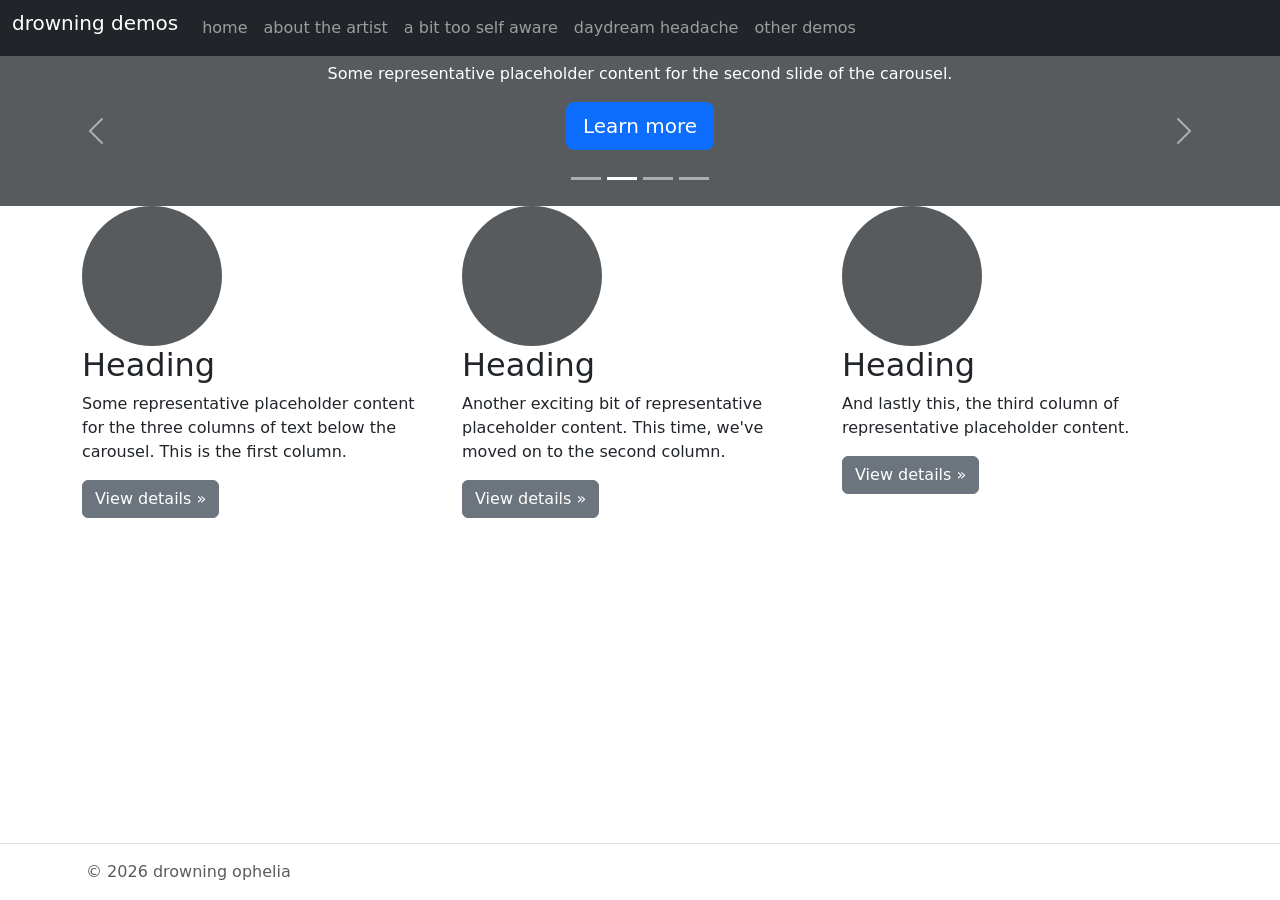
==== drowning-demos/index.html @ 4c4ed902 "commit!" ====
<!doctype html>
<html lang="en" class="h-100 w-100"> 
<head>
  <meta charset="utf-8">
  <meta name="viewport" content="width=device-width, initial-scale=1">
  <title>drowning demos</title>
  <link href="https://cdn.jsdelivr.net/npm/bootstrap@5.3.8/dist/css/bootstrap.min.css" rel="stylesheet"
    integrity="sha384-sRIl4kxILFvY47J16cr9ZwB07vP4J8+LH7qKQnuqkuIAvNWLzeN8tE5YBujZqJLB" crossorigin="anonymous">
  <link rel="stylesheet" href="https://cdn.jsdelivr.net/npm/bootstrap-icons@1.13.1/font/bootstrap-icons.min.css">  
</head> 
<body class="h-100 w-100 d-flex flex-column">
  <nav class="navbar navbar-expand-lg navbar-dark bg-dark" aria-label="navbar">
    <div>
        <div class="container d-flex justify-content-between">
            <div>
                <a class="navbar-brand" href="#">drowning demos</a> <button class="navbar-toggler" type="button"
                data-bs-toggle="collapse" data-bs-target="#navbar" aria-controls="navbar"
                aria-expanded="false" aria-label="Toggle navigation"> <span class="navbar-toggler-icon"></span> </button>
            </div>
          <div class="collapse navbar-collapse" id="navbar">
            <ul class="navbar-nav me-auto mb-2 mb-lg-0">
              <li class="nav-item"> <a class="nav-link" aria-current="page" href="index.html">home</a> </li>
              <li class="nav-item"> <a class="nav-link" aria-current="page" href="about.html">about the artist</a> </li>
              <li class="nav-item"> <a class="nav-link" aria-current="page" href="abtsa.html">a bit too self aware</a></li>
              <li class="nav-item"> <a class="nav-link" href="dayhead.html">daydream headache</a></li>
              <li class="nav-item"> <a class="nav-link" aria-current="page" href="othdem.html">other demos</a></li>
            </ul>
          </div>
    </div>
    </div>
  </nav>
  <main> 
    <div id="myCarousel" class="carousel slide mb-6 pointer-event" data-bs-ride="carousel"> 
        <div class="carousel-indicators"> 
            <button type="button" data-bs-target="#myCarousel" data-bs-slide-to="0" class="" aria-label="Slide 1">  
            </button> 
            <button type="button" data-bs-target="#myCarousel" data-bs-slide-to="1" aria-label="Slide 2" class="active" aria-current="true"></button> 
            <button type="button" data-bs-target="#myCarousel" data-bs-slide-to="2" aria-label="Slide 3" class="">
            </button> 
            <button type="button" data-bs-target="#myCarousel" data-bs-slide-to="3" aria-label="Slide 4" class="">
            </button>
        </div> 
            <div class="carousel-inner"> 
                <div class="carousel-item"> 
                    <svg aria-hidden="true" class="bd-placeholder-img " height="100%" preserveAspectRatio="xMidYMid slice" width="100%" xmlns="http://www.w3.org/2000/svg">
                        <rect width="100%" height="100%" fill="var(--bs-secondary-color)"></rect>
                    </svg> 
                    <div class="container"> 
                        <div class="carousel-caption text-start"> 
                            <h1>Example headline.</h1> 
                            <p class="opacity-75">Some representative placeholder content for the first slide of the carousel.</p> 
                            <p><a class="btn btn-lg btn-primary" href="#">Sign up today</a></p> </div> 
                        </div> 
                    </div> 
                    <div class="carousel-item active"> 
                        <svg aria-hidden="true" class="bd-placeholder-img " height="100%" preserveAspectRatio="xMidYMid slice" width="100%" xmlns="http://www.w3.org/2000/svg">
                            <rect width="100%" height="100%" fill="var(--bs-secondary-color)"></rect>
                        </svg> 
                        <div class="container"> 
                            <div class="carousel-caption"> 
                                <h1>Another example headline.</h1> 
                                <p>Some representative placeholder content for the second slide of the carousel.</p> 
                                <p><a class="btn btn-lg btn-primary" href="#">Learn more</a></p> 
                            </div> 
                            </div> 
                        </div> 
                        <div class="carousel-item"> 
                            <svg aria-hidden="true" class="bd-placeholder-img " height="100%" preserveAspectRatio="xMidYMid slice" width="100%" xmlns="http://www.w3.org/2000/svg">
                                <rect width="100%" height="100%" fill="var(--bs-secondary-color)"></rect>
                            </svg> 
                            <div class="container"> 
                                <div class="carousel-caption text-end"> 
                                    <h1>One more for good measure.</h1> 
                                    <p>Some representative placeholder content for the third slide of this carousel.</p> 
                                    <p><a class="btn btn-lg btn-primary" href="#">Browse gallery</a></p> 
                                </div> 
                            </div> 
                            <div class="carousel-item"> 
                                <svg aria-hidden="true" class="bd-placeholder-img " height="100%" preserveAspectRatio="xMidYMid slice" width="100%" xmlns="http://www.w3.org/2000/svg">
                                <rect width="100%" height="100%" fill="var(--bs-secondary-color)"></rect>
                            </svg> 
                                <div class="container"> 
                                    <div class="carousel-caption text-start"> 
                                        <h1>evilheadline</h1> 
                                        <p class="opacity-75">bleepblorpbloop</p> 
                                        <p><a class="btn btn-lg btn-primary" href="#">yippee!</a></p> 
                                    </div> 
                                </div> 
                            </div> 
                        </div> 
                    </div> 
                    <button class="carousel-control-prev" type="button" data-bs-target="#myCarousel" data-bs-slide="prev"> 
                        <span class="carousel-control-prev-icon" aria-hidden="true"></span> 
                        <span class="visually-hidden">Previous</span> 
                    </button> 
                    <button class="carousel-control-next" type="button" data-bs-target="#myCarousel" data-bs-slide="next"> 
                        <span class="carousel-control-next-icon" aria-hidden="true"></span> 
                        <span class="visually-hidden">Next</span> 
                    </button> 
                </div> 
<div class="container marketing">
    <div class="row"> 
        <div class="col-lg-4"> 
            <svg aria-label="Placeholder" class="bd-placeholder-img rounded-circle" height="140" preserveAspectRatio="xMidYMid slice" role="img" width="140" xmlns="http://www.w3.org/2000/svg">
                <title>Placeholder</title>
                <rect width="100%" height="100%" fill="var(--bs-secondary-color)"></rect>
            </svg> 
            <h2 class="fw-normal">Heading</h2> 
            <p>Some representative placeholder content for the three columns of text below the carousel. This is the first column.</p> 
            <p><a class="btn btn-secondary" href="#">View details »</a></p> 
        </div><!-- /.col-lg-4 --> 
        <div class="col-lg-4"> 
            <svg aria-label="Placeholder" class="bd-placeholder-img rounded-circle" height="140" preserveAspectRatio="xMidYMid slice" role="img" width="140" xmlns="http://www.w3.org/2000/svg">
                <title>Placeholder</title>
                <rect width="100%" height="100%" fill="var(--bs-secondary-color)"></rect>
            </svg> 
                <h2 class="fw-normal">Heading</h2> 
                <p>Another exciting bit of representative placeholder content. This time, we've moved on to the second column.</p> 
                <p><a class="btn btn-secondary" href="#">View details »</a></p> 
            </div><!-- /.col-lg-4 --> 
            <div class="col-lg-4"> 
                <svg aria-label="Placeholder" class="bd-placeholder-img rounded-circle" height="140" preserveAspectRatio="xMidYMid slice" role="img" width="140" xmlns="http://www.w3.org/2000/svg">
                    <title>Placeholder</title>
                    <rect width="100%" height="100%" fill="var(--bs-secondary-color)"></rect>
                </svg> 
                <h2 class="fw-normal">Heading</h2> 
                <p>And lastly this, the third column of representative placeholder content.</p> 
                <p><a class="btn btn-secondary" href="#">View details »</a></p> 
            </div><!-- /.col-lg-4 --> 
        </div>
    </main>
  <footer class="mt-auto border-top">
    <div class="container d-flex flex-wrap justify-content-between align-items-center py-3">
      <div class="col-md-4 d-flex align-items-center"><span class="mb-3 mb-md-0 ps-1 text-body-secondary">© 2026 drowning ophelia</span></div>
    </div>
  </footer>
  <script src="https://cdn.jsdelivr.net/npm/bootstrap@5.3.8/dist/js/bootstrap.bundle.min.js"
    integrity="sha384-FKyoEForCGlyvwx9Hj09JcYn3nv7wiPVlz7YYwJrWVcXK/BmnVDxM+D2scQbITxI"
    crossorigin="anonymous"></script>
</body> 
</html>
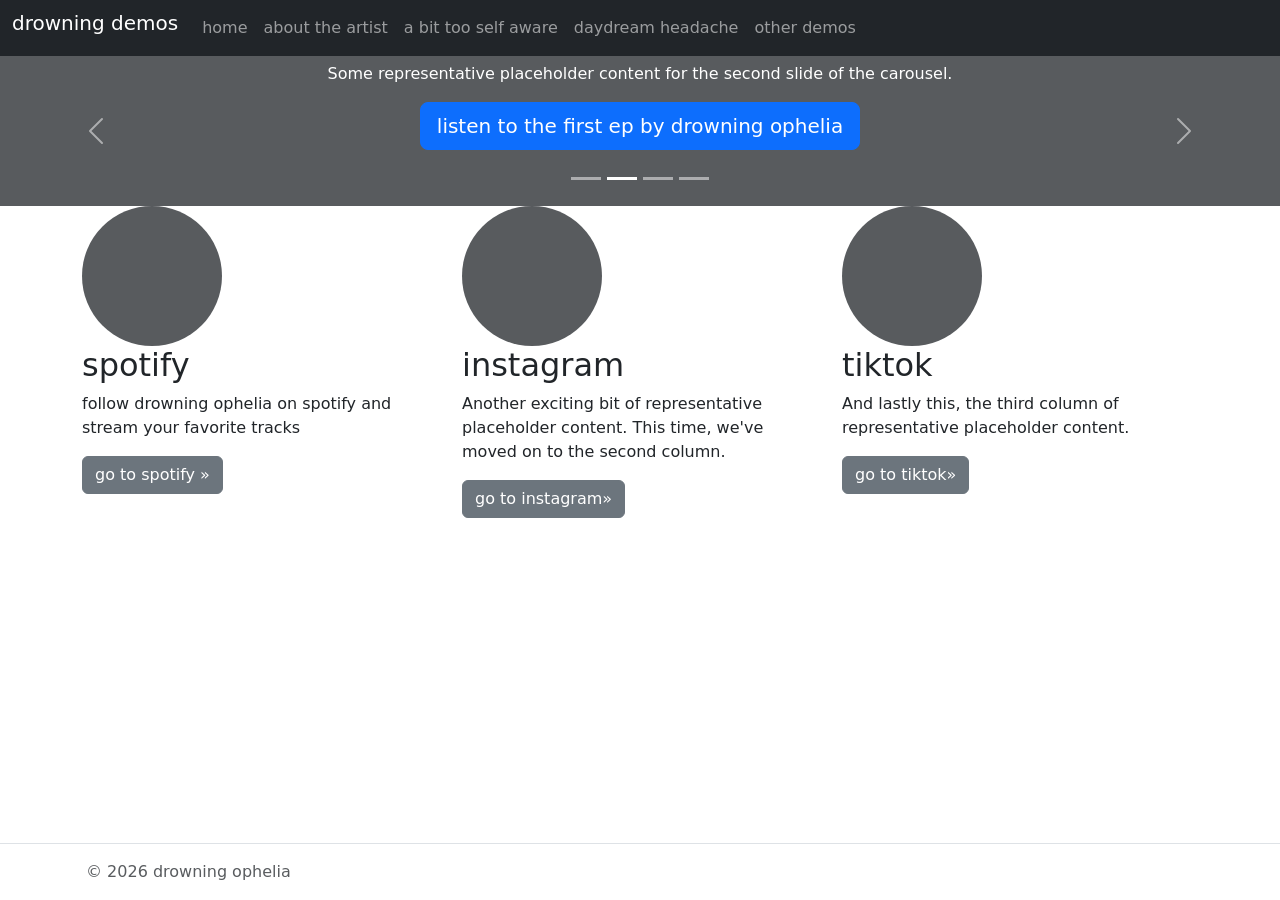
==== commit ccf978bd: "commit!" ====
--- a/drowning-demos/index.html
+++ b/drowning-demos/index.html
@@ -47,9 +47,9 @@
                     </svg> 
                     <div class="container"> 
                         <div class="carousel-caption text-start"> 
-                            <h1>Example headline.</h1> 
+                            <h1>about the artist</h1> 
                             <p class="opacity-75">Some representative placeholder content for the first slide of the carousel.</p> 
-                            <p><a class="btn btn-lg btn-primary" href="#">Sign up today</a></p> </div> 
+                            <p><a class="btn btn-lg btn-primary" href="#">read about drowning ophelia's story as an artist</a></p> </div> 
                         </div> 
                     </div> 
                     <div class="carousel-item active"> 
@@ -58,9 +58,9 @@
                         </svg> 
                         <div class="container"> 
                             <div class="carousel-caption"> 
-                                <h1>Another example headline.</h1> 
+                                <h1>a bit too self aware</h1> 
                                 <p>Some representative placeholder content for the second slide of the carousel.</p> 
-                                <p><a class="btn btn-lg btn-primary" href="#">Learn more</a></p> 
+                                <p><a class="btn btn-lg btn-primary" href="#">listen to the first ep by drowning ophelia</a></p> 
                             </div> 
                             </div> 
                         </div> 
@@ -70,9 +70,9 @@
                             </svg> 
                             <div class="container"> 
                                 <div class="carousel-caption text-end"> 
-                                    <h1>One more for good measure.</h1> 
+                                    <h1>daydream headache</h1> 
                                     <p>Some representative placeholder content for the third slide of this carousel.</p> 
-                                    <p><a class="btn btn-lg btn-primary" href="#">Browse gallery</a></p> 
+                                    <p><a class="btn btn-lg btn-primary" href="#">learn about drowning ophelia's forthcoming ep</a></p> 
                                 </div> 
                             </div> 
                             <div class="carousel-item"> 
@@ -81,9 +81,9 @@
                             </svg> 
                                 <div class="container"> 
                                     <div class="carousel-caption text-start"> 
-                                        <h1>evilheadline</h1> 
+                                        <h1>other demos</h1> 
                                         <p class="opacity-75">bleepblorpbloop</p> 
-                                        <p><a class="btn btn-lg btn-primary" href="#">yippee!</a></p> 
+                                        <p><a class="btn btn-lg btn-primary" href="#">listen to other demos by drowning ophelia</a></p> 
                                     </div> 
                                 </div> 
                             </div> 
@@ -105,27 +105,27 @@
                 <title>Placeholder</title>
                 <rect width="100%" height="100%" fill="var(--bs-secondary-color)"></rect>
             </svg> 
-            <h2 class="fw-normal">Heading</h2> 
-            <p>Some representative placeholder content for the three columns of text below the carousel. This is the first column.</p> 
-            <p><a class="btn btn-secondary" href="#">View details »</a></p> 
+            <h2 class="fw-normal">spotify</h2> 
+            <p>follow drowning ophelia on spotify and stream your favorite tracks</p> 
+            <p><a class="btn btn-secondary" href="https://open.spotify.com/artist/1wEnEFWdVIfK0g6yzYzWYE?si=FfAaBfH-Q7a8bbDichuGgg">go to spotify »</a></p> 
         </div><!-- /.col-lg-4 --> 
         <div class="col-lg-4"> 
             <svg aria-label="Placeholder" class="bd-placeholder-img rounded-circle" height="140" preserveAspectRatio="xMidYMid slice" role="img" width="140" xmlns="http://www.w3.org/2000/svg">
                 <title>Placeholder</title>
                 <rect width="100%" height="100%" fill="var(--bs-secondary-color)"></rect>
             </svg> 
-                <h2 class="fw-normal">Heading</h2> 
-                <p>Another exciting bit of representative placeholder content. This time, we've moved on to the second column.</p> 
-                <p><a class="btn btn-secondary" href="#">View details »</a></p> 
-            </div><!-- /.col-lg-4 --> 
-            <div class="col-lg-4"> 
-                <svg aria-label="Placeholder" class="bd-placeholder-img rounded-circle" height="140" preserveAspectRatio="xMidYMid slice" role="img" width="140" xmlns="http://www.w3.org/2000/svg">
+            <h2 class="fw-normal">instagram</h2> 
+            <p>Another exciting bit of representative placeholder content. This time, we've moved on to the second column.</p> 
+            <p><a class="btn btn-secondary" href="https://www.instagram.com/_moonmira_/">go to instagram»</a></p> 
+        </div><!-- /.col-lg-4 --> 
+        <div class="col-lg-4"> 
+            <svg aria-label="Placeholder" class="bd-placeholder-img rounded-circle" height="140" preserveAspectRatio="xMidYMid slice" role="img" width="140" xmlns="http://www.w3.org/2000/svg">
                     <title>Placeholder</title>
                     <rect width="100%" height="100%" fill="var(--bs-secondary-color)"></rect>
                 </svg> 
-                <h2 class="fw-normal">Heading</h2> 
+                <h2 class="fw-normal">tiktok</h2> 
                 <p>And lastly this, the third column of representative placeholder content.</p> 
-                <p><a class="btn btn-secondary" href="#">View details »</a></p> 
+                <p><a class="btn btn-secondary" href="https://www.tiktok.com/@_mira.moon">go to tiktok»</a></p> 
             </div><!-- /.col-lg-4 --> 
         </div>
     </main>
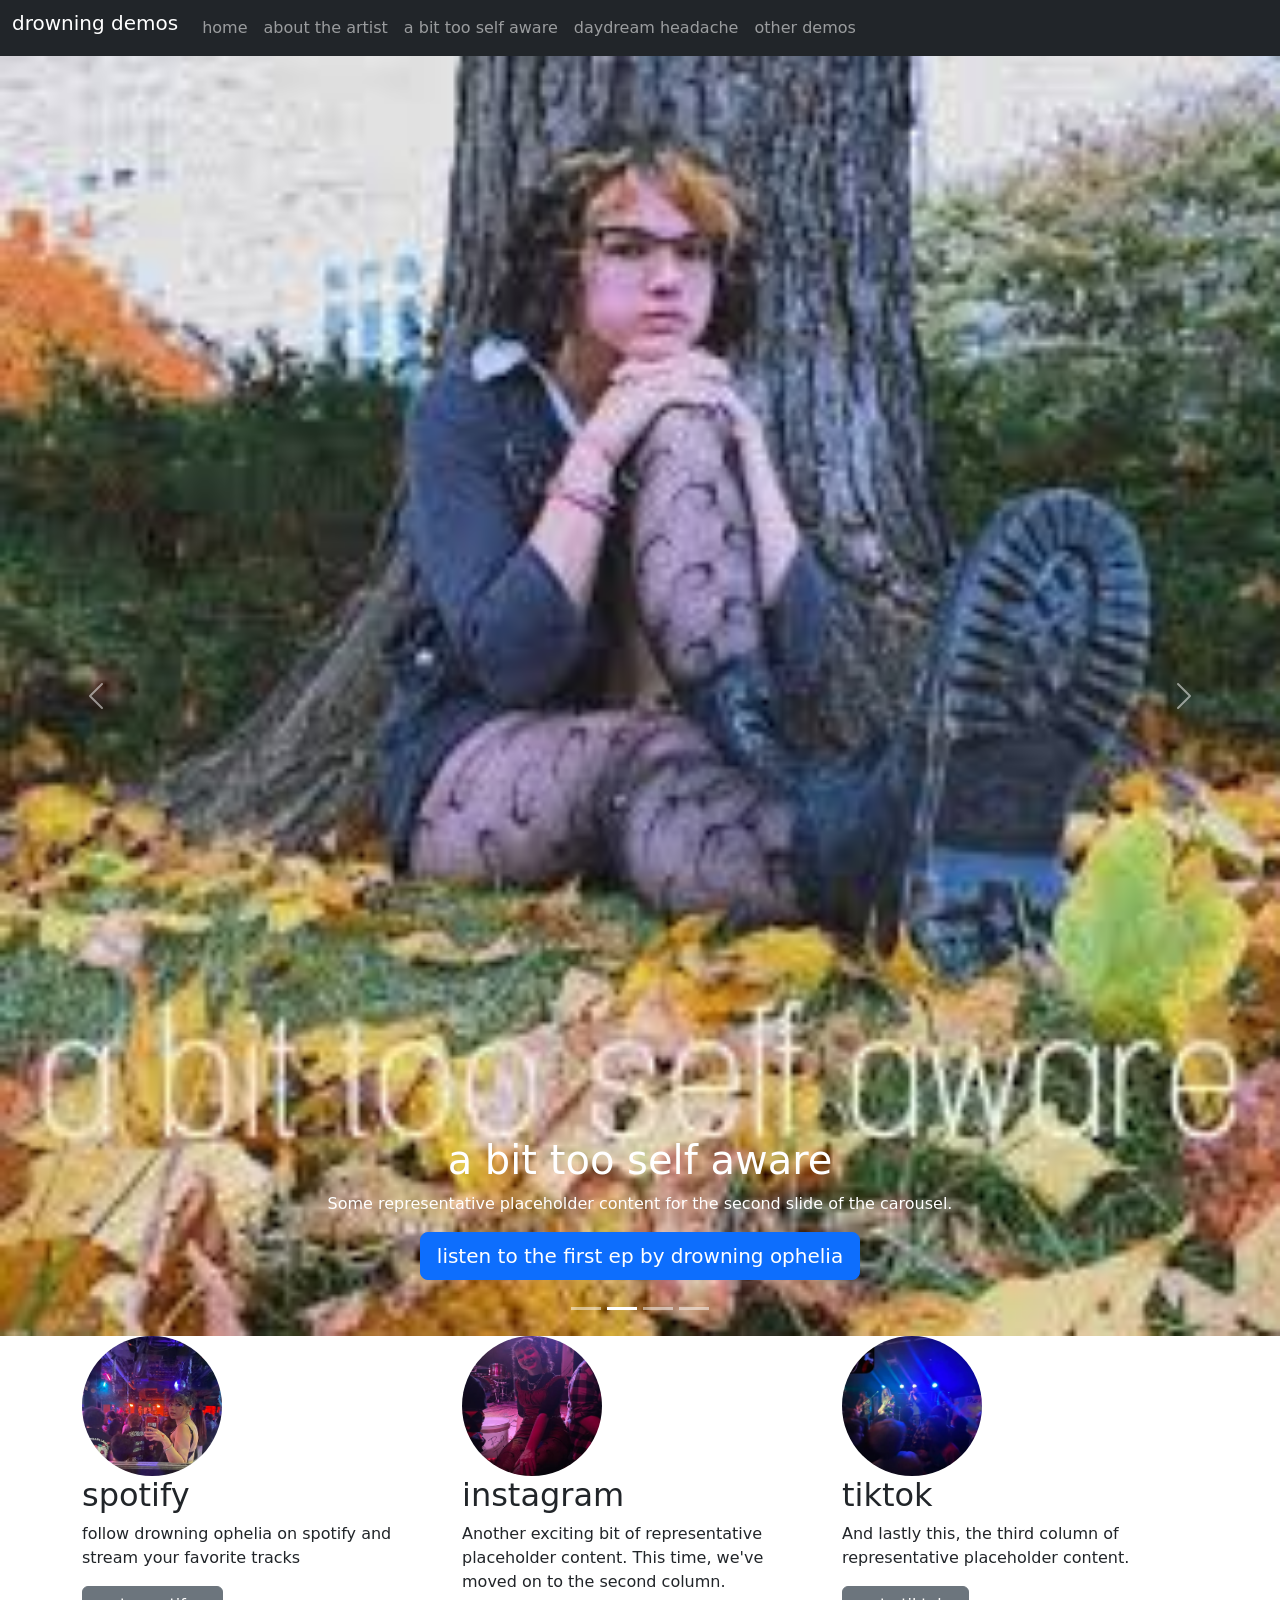
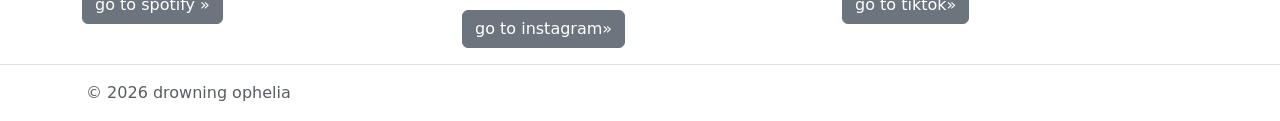
==== commit 93d083b1: "added_stuff" ====
--- a/drowning-demos/index.html
+++ b/drowning-demos/index.html
@@ -44,23 +44,21 @@
                 <div class="carousel-item"> 
                     <svg aria-hidden="true" class="bd-placeholder-img " height="100%" preserveAspectRatio="xMidYMid slice" width="100%" xmlns="http://www.w3.org/2000/svg">
                         <rect width="100%" height="100%" fill="var(--bs-secondary-color)"></rect>
-                    </svg> 
                     <div class="container"> 
                         <div class="carousel-caption text-start"> 
                             <h1>about the artist</h1> 
                             <p class="opacity-75">Some representative placeholder content for the first slide of the carousel.</p> 
-                            <p><a class="btn btn-lg btn-primary" href="#">read about drowning ophelia's story as an artist</a></p> </div> 
+                            <p><a class="btn btn-lg btn-primary" href="about.html">read about drowning ophelia's story as an artist</a></p> </div> 
                         </div> 
                     </div> 
-                    <div class="carousel-item active"> 
-                        <svg aria-hidden="true" class="bd-placeholder-img " height="100%" preserveAspectRatio="xMidYMid slice" width="100%" xmlns="http://www.w3.org/2000/svg">
-                            <rect width="100%" height="100%" fill="var(--bs-secondary-color)"></rect>
-                        </svg> 
+                    <div class="carousel-item active object-fit-contain"> 
+                         <img src="[data-uri]" alt="" class="bd-placeholder-img" width="100%" height="100%" preserveAspectRatio="xMidYMid slice" focusable="false">
+                    </svg>  
                         <div class="container"> 
                             <div class="carousel-caption"> 
                                 <h1>a bit too self aware</h1> 
                                 <p>Some representative placeholder content for the second slide of the carousel.</p> 
-                                <p><a class="btn btn-lg btn-primary" href="#">listen to the first ep by drowning ophelia</a></p> 
+                                <p><a class="btn btn-lg btn-primary" href="abtsa.html">listen to the first ep by drowning ophelia</a></p> 
                             </div> 
                             </div> 
                         </div> 
@@ -72,7 +70,7 @@
                                 <div class="carousel-caption text-end"> 
                                     <h1>daydream headache</h1> 
                                     <p>Some representative placeholder content for the third slide of this carousel.</p> 
-                                    <p><a class="btn btn-lg btn-primary" href="#">learn about drowning ophelia's forthcoming ep</a></p> 
+                                    <p><a class="btn btn-lg btn-primary" href="dayhead.html">learn about drowning ophelia's forthcoming ep</a></p> 
                                 </div> 
                             </div> 
                             <div class="carousel-item"> 
@@ -83,7 +81,7 @@
                                     <div class="carousel-caption text-start"> 
                                         <h1>other demos</h1> 
                                         <p class="opacity-75">bleepblorpbloop</p> 
-                                        <p><a class="btn btn-lg btn-primary" href="#">listen to other demos by drowning ophelia</a></p> 
+                                        <p><a class="btn btn-lg btn-primary" href="othdem.html">listen to other demos by drowning ophelia</a></p> 
                                     </div> 
                                 </div> 
                             </div> 
@@ -101,30 +99,21 @@
 <div class="container marketing">
     <div class="row"> 
         <div class="col-lg-4"> 
-            <svg aria-label="Placeholder" class="bd-placeholder-img rounded-circle" height="140" preserveAspectRatio="xMidYMid slice" role="img" width="140" xmlns="http://www.w3.org/2000/svg">
-                <title>Placeholder</title>
-                <rect width="100%" height="100%" fill="var(--bs-secondary-color)"></rect>
-            </svg> 
+            <img src="spot.png" alt="spotify" class="bd-placeholder-img rounded-circle" width="140" height="140">
             <h2 class="fw-normal">spotify</h2> 
             <p>follow drowning ophelia on spotify and stream your favorite tracks</p> 
             <p><a class="btn btn-secondary" href="https://open.spotify.com/artist/1wEnEFWdVIfK0g6yzYzWYE?si=FfAaBfH-Q7a8bbDichuGgg">go to spotify »</a></p> 
         </div><!-- /.col-lg-4 --> 
         <div class="col-lg-4"> 
-            <svg aria-label="Placeholder" class="bd-placeholder-img rounded-circle" height="140" preserveAspectRatio="xMidYMid slice" role="img" width="140" xmlns="http://www.w3.org/2000/svg">
-                <title>Placeholder</title>
-                <rect width="100%" height="100%" fill="var(--bs-secondary-color)"></rect>
-            </svg> 
+            <img src="inst.png" alt="instagram" class="bd-placeholder-img rounded-circle" width="140" height="140">
             <h2 class="fw-normal">instagram</h2> 
             <p>Another exciting bit of representative placeholder content. This time, we've moved on to the second column.</p> 
             <p><a class="btn btn-secondary" href="https://www.instagram.com/_moonmira_/">go to instagram»</a></p> 
         </div><!-- /.col-lg-4 --> 
         <div class="col-lg-4"> 
-            <svg aria-label="Placeholder" class="bd-placeholder-img rounded-circle" height="140" preserveAspectRatio="xMidYMid slice" role="img" width="140" xmlns="http://www.w3.org/2000/svg">
-                    <title>Placeholder</title>
-                    <rect width="100%" height="100%" fill="var(--bs-secondary-color)"></rect>
-                </svg> 
-                <h2 class="fw-normal">tiktok</h2> 
-                <p>And lastly this, the third column of representative placeholder content.</p> 
+            <img src="tik.png" alt="tiktok" class="bd-placeholder-img rounded-circle" width="140" height="140">
+            <h2 class="fw-normal">tiktok</h2> 
+            <p>And lastly this, the third column of representative placeholder content.</p> 
                 <p><a class="btn btn-secondary" href="https://www.tiktok.com/@_mira.moon">go to tiktok»</a></p> 
             </div><!-- /.col-lg-4 --> 
         </div>
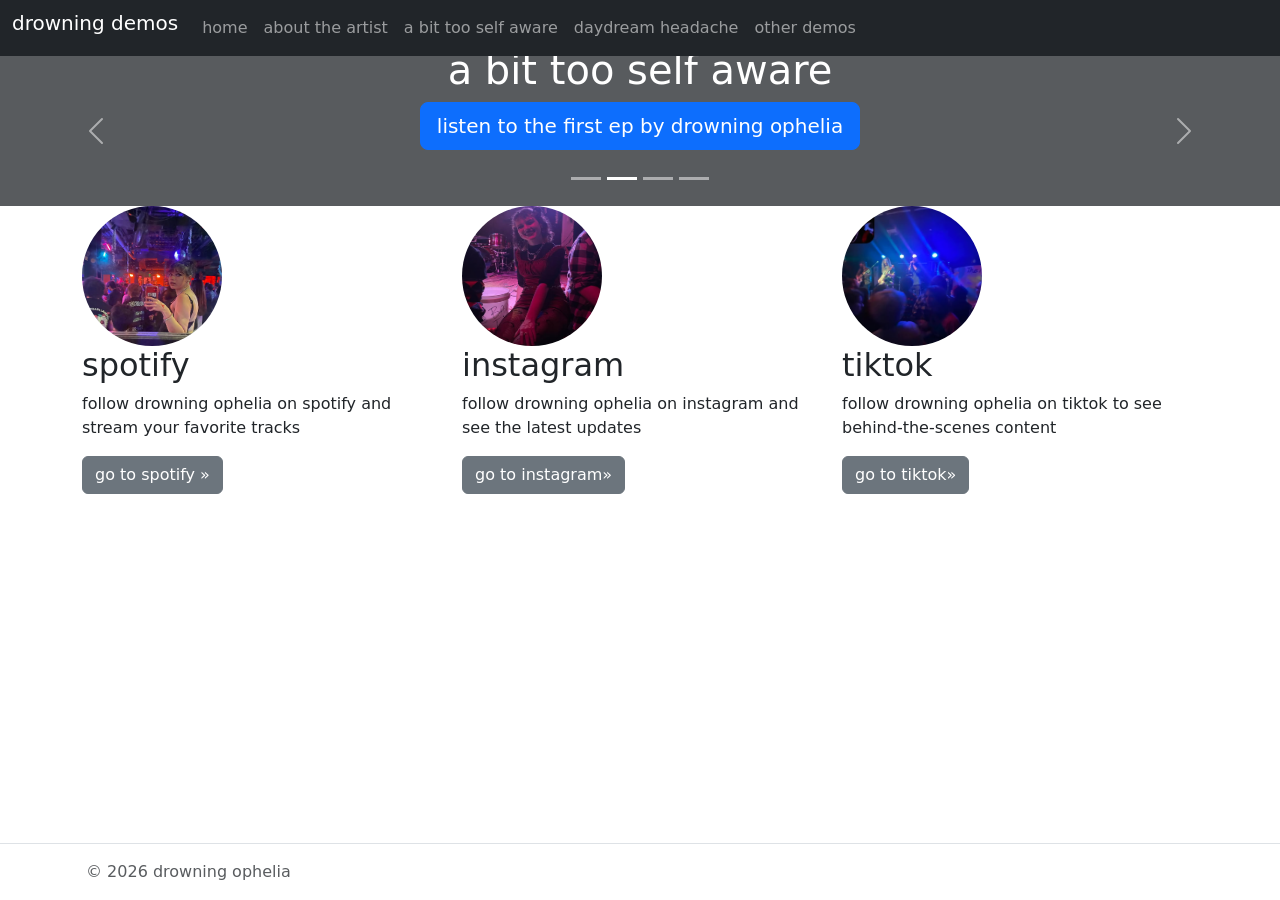
==== commit 39214976: "yippee!" ====
--- a/drowning-demos/index.html
+++ b/drowning-demos/index.html
@@ -47,17 +47,16 @@
                     <div class="container"> 
                         <div class="carousel-caption text-start"> 
                             <h1>about the artist</h1> 
-                            <p class="opacity-75">Some representative placeholder content for the first slide of the carousel.</p> 
                             <p><a class="btn btn-lg btn-primary" href="about.html">read about drowning ophelia's story as an artist</a></p> </div> 
                         </div> 
                     </div> 
                     <div class="carousel-item active object-fit-contain"> 
-                         <img src="[data-uri]" alt="" class="bd-placeholder-img" width="100%" height="100%" preserveAspectRatio="xMidYMid slice" focusable="false">
-                    </svg>  
+                         <svg aria-hidden="true" class="bd-placeholder-img " height="100%" preserveAspectRatio="xMidYMid slice" width="100%" xmlns="http://www.w3.org/2000/svg">
+                                <rect width="100%" height="100%" fill="var(--bs-secondary-color)"></rect>
+                         </svg>
                         <div class="container"> 
                             <div class="carousel-caption"> 
-                                <h1>a bit too self aware</h1> 
-                                <p>Some representative placeholder content for the second slide of the carousel.</p> 
+                                <h1>a bit too self aware</h1>  
                                 <p><a class="btn btn-lg btn-primary" href="abtsa.html">listen to the first ep by drowning ophelia</a></p> 
                             </div> 
                             </div> 
@@ -69,18 +68,16 @@
                             <div class="container"> 
                                 <div class="carousel-caption text-end"> 
                                     <h1>daydream headache</h1> 
-                                    <p>Some representative placeholder content for the third slide of this carousel.</p> 
                                     <p><a class="btn btn-lg btn-primary" href="dayhead.html">learn about drowning ophelia's forthcoming ep</a></p> 
                                 </div> 
                             </div> 
                             <div class="carousel-item"> 
-                                <svg aria-hidden="true" class="bd-placeholder-img " height="100%" preserveAspectRatio="xMidYMid slice" width="100%" xmlns="http://www.w3.org/2000/svg">
+                            <svg aria-hidden="true" class="bd-placeholder-img " height="100%" preserveAspectRatio="xMidYMid slice" width="100%" xmlns="http://www.w3.org/2000/svg">
                                 <rect width="100%" height="100%" fill="var(--bs-secondary-color)"></rect>
-                            </svg> 
+                            </svg>
                                 <div class="container"> 
                                     <div class="carousel-caption text-start"> 
-                                        <h1>other demos</h1> 
-                                        <p class="opacity-75">bleepblorpbloop</p> 
+                                        <h1>other demos</h1>  
                                         <p><a class="btn btn-lg btn-primary" href="othdem.html">listen to other demos by drowning ophelia</a></p> 
                                     </div> 
                                 </div> 
@@ -107,13 +104,13 @@
         <div class="col-lg-4"> 
             <img src="inst.png" alt="instagram" class="bd-placeholder-img rounded-circle" width="140" height="140">
             <h2 class="fw-normal">instagram</h2> 
-            <p>Another exciting bit of representative placeholder content. This time, we've moved on to the second column.</p> 
+            <p>follow drowning ophelia on instagram and see the latest updates</p> 
             <p><a class="btn btn-secondary" href="https://www.instagram.com/_moonmira_/">go to instagram»</a></p> 
         </div><!-- /.col-lg-4 --> 
         <div class="col-lg-4"> 
             <img src="tik.png" alt="tiktok" class="bd-placeholder-img rounded-circle" width="140" height="140">
             <h2 class="fw-normal">tiktok</h2> 
-            <p>And lastly this, the third column of representative placeholder content.</p> 
+            <p>follow drowning ophelia on tiktok to see behind-the-scenes content</p> 
                 <p><a class="btn btn-secondary" href="https://www.tiktok.com/@_mira.moon">go to tiktok»</a></p> 
             </div><!-- /.col-lg-4 --> 
         </div>
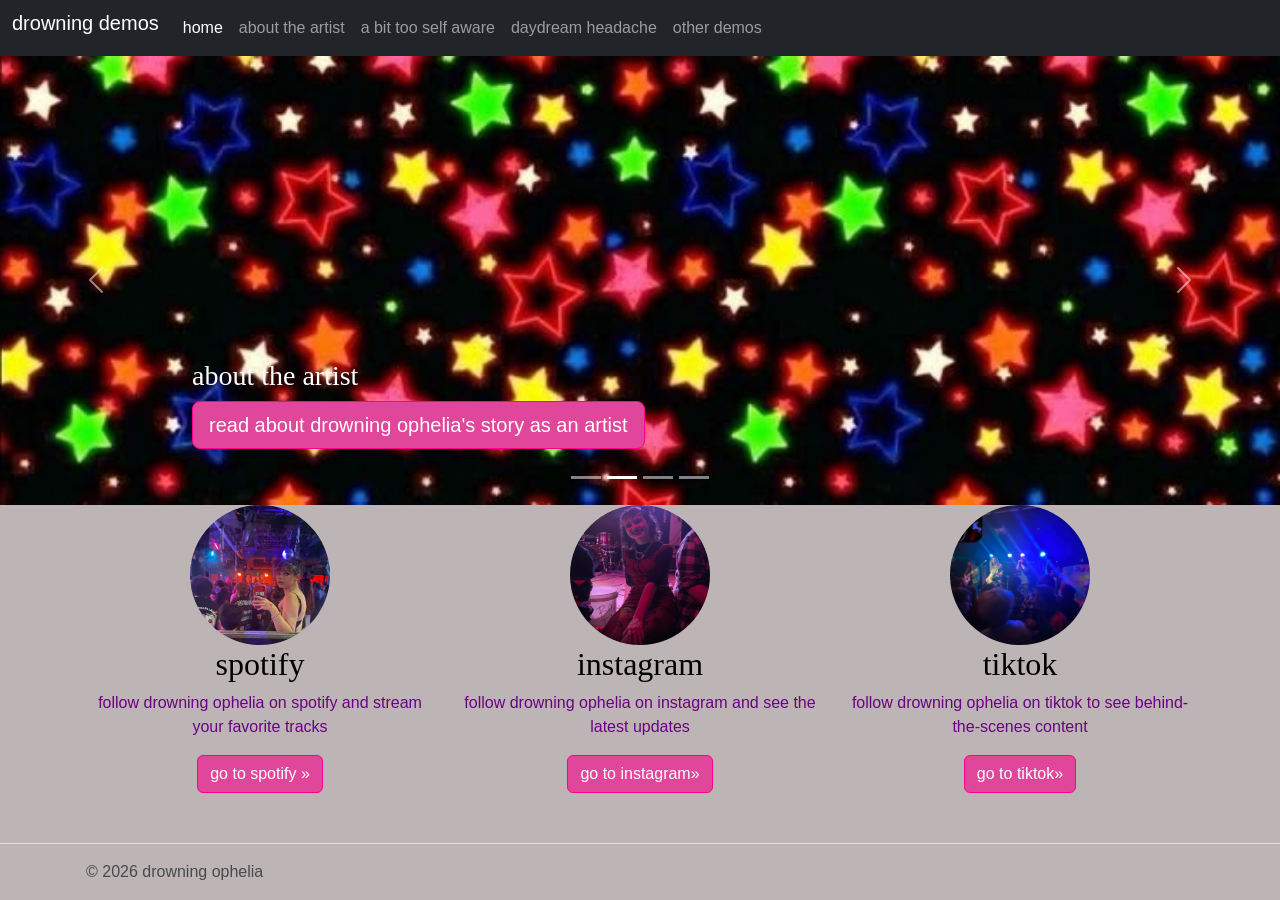
==== commit bafc5e5a: "website!" ====
--- a/drowning-demos/index.html
+++ b/drowning-demos/index.html
@@ -1,127 +1,143 @@
 <!doctype html>
-<html lang="en" class="h-100 w-100"> 
+<html lang="en" class="h-100 w-100">
+
 <head>
-  <meta charset="utf-8">
-  <meta name="viewport" content="width=device-width, initial-scale=1">
-  <title>drowning demos</title>
-  <link href="https://cdn.jsdelivr.net/npm/bootstrap@5.3.8/dist/css/bootstrap.min.css" rel="stylesheet"
-    integrity="sha384-sRIl4kxILFvY47J16cr9ZwB07vP4J8+LH7qKQnuqkuIAvNWLzeN8tE5YBujZqJLB" crossorigin="anonymous">
-  <link rel="stylesheet" href="https://cdn.jsdelivr.net/npm/bootstrap-icons@1.13.1/font/bootstrap-icons.min.css">  
-</head> 
+    <meta charset="utf-8">
+    <meta name="viewport" content="width=device-width, initial-scale=1">
+    <title>drowning demos</title>
+    <link href="https://cdn.jsdelivr.net/npm/bootstrap@5.3.8/dist/css/bootstrap.min.css" rel="stylesheet"
+        integrity="sha384-sRIl4kxILFvY47J16cr9ZwB07vP4J8+LH7qKQnuqkuIAvNWLzeN8tE5YBujZqJLB" crossorigin="anonymous">
+    <link rel="stylesheet" href="style.css">
+</head>
+
 <body class="h-100 w-100 d-flex flex-column">
-  <nav class="navbar navbar-expand-lg navbar-dark bg-dark" aria-label="navbar">
-    <div>
-        <div class="container d-flex justify-content-between">
-            <div>
-                <a class="navbar-brand" href="#">drowning demos</a> <button class="navbar-toggler" type="button"
-                data-bs-toggle="collapse" data-bs-target="#navbar" aria-controls="navbar"
-                aria-expanded="false" aria-label="Toggle navigation"> <span class="navbar-toggler-icon"></span> </button>
+    <nav class="navbar navbar-expand-lg navbar-dark bg-dark" aria-label="navbar">
+        <div>
+            <div class="container d-flex justify-content-between">
+                <div>
+                    <a class="navbar-brand" href="#">drowning demos</a> <button class="navbar-toggler" type="button"
+                        data-bs-toggle="collapse" data-bs-target="#navbar" aria-controls="navbar" aria-expanded="false"
+                        aria-label="Toggle navigation"> <span class="navbar-toggler-icon"></span> </button>
+                </div>
+                <div class="collapse navbar-collapse" id="navbar">
+                    <ul class="navbar-nav me-auto mb-2 mb-lg-0">
+                        <li class="nav-item"> <a class="nav-link active" aria-current="page" href="index.html">home</a>
+                        </li>
+                        <li class="nav-item"> <a class="nav-link" aria-current="page" href="about.html">about the
+                                artist</a> </li>
+                        <li class="nav-item"> <a class="nav-link" aria-current="page" href="abtsa.html">a bit too self
+                                aware</a></li>
+                        <li class="nav-item"> <a class="nav-link" href="dayhead.html">daydream headache</a></li>
+                        <li class="nav-item"> <a class="nav-link" aria-current="page" href="othdem.html">other demos</a>
+                        </li>
+                    </ul>
+                </div>
             </div>
-          <div class="collapse navbar-collapse" id="navbar">
-            <ul class="navbar-nav me-auto mb-2 mb-lg-0">
-              <li class="nav-item"> <a class="nav-link" aria-current="page" href="index.html">home</a> </li>
-              <li class="nav-item"> <a class="nav-link" aria-current="page" href="about.html">about the artist</a> </li>
-              <li class="nav-item"> <a class="nav-link" aria-current="page" href="abtsa.html">a bit too self aware</a></li>
-              <li class="nav-item"> <a class="nav-link" href="dayhead.html">daydream headache</a></li>
-              <li class="nav-item"> <a class="nav-link" aria-current="page" href="othdem.html">other demos</a></li>
-            </ul>
-          </div>
-    </div>
-    </div>
-  </nav>
-  <main> 
-    <div id="myCarousel" class="carousel slide mb-6 pointer-event" data-bs-ride="carousel"> 
-        <div class="carousel-indicators"> 
-            <button type="button" data-bs-target="#myCarousel" data-bs-slide-to="0" class="" aria-label="Slide 1">  
-            </button> 
-            <button type="button" data-bs-target="#myCarousel" data-bs-slide-to="1" aria-label="Slide 2" class="active" aria-current="true"></button> 
-            <button type="button" data-bs-target="#myCarousel" data-bs-slide-to="2" aria-label="Slide 3" class="">
-            </button> 
-            <button type="button" data-bs-target="#myCarousel" data-bs-slide-to="3" aria-label="Slide 4" class="">
+        </div>
+    </nav>
+    <main>
+        <div id="myCarousel" class="carousel slide mb-6 pointer-event" data-bs-ride="carousel">
+            <div class="carousel-indicators">
+                <button type="button" data-bs-target="#myCarousel" data-bs-slide-to="0" class="" aria-label="Slide 1">
+                </button>
+                <button type="button" data-bs-target="#myCarousel" data-bs-slide-to="1" aria-label="Slide 2"
+                    class="active" aria-current="true"></button>
+                <button type="button" data-bs-target="#myCarousel" data-bs-slide-to="2" aria-label="Slide 3" class="">
+                </button>
+                <button type="button" data-bs-target="#myCarousel" data-bs-slide-to="3" aria-label="Slide 4" class="">
+                </button>
+            </div>
+            <div class="carousel-inner">
+                <div class="carousel-item active">
+                    <img src="download (2).jpg" alt="about the artist" class="bd-placeholder-img object-fit-contain"
+                        width="100%" height="100%">
+                    <div class="container">
+                        <div class="carousel-caption text-start">
+                            <h3>about the artist</h3>
+                            <p><a class="btn btn-lg btn-primary" href="about.html">read about drowning ophelia's story
+                                    as an artist</a></p>
+                        </div>
+                    </div>
+                </div>
+                <div class="carousel-item">
+                    <img src="download (3).jpg" alt="a bit too self aware" class="bd-placeholder-img object-fit-contain"
+                        width="100%" height="50%">
+                    <div class="container">
+                        <div class="carousel-caption">
+                            <h3>a bit too self aware</h3>
+                            <p><a class="btn btn-lg btn-primary" href="abtsa.html">listen to the first ep by drowning
+                                    ophelia</a></p>
+                        </div>
+                    </div>
+                </div>
+                <div class="carousel-item">
+                    <img src="download.jpg" alt="daydream headache" class="bd-placeholder-img object-fit-contain"
+                        width="100%" height="100%">
+                    <div class="container">
+                        <div class="carousel-caption text-end">
+                            <h3>daydream headache</h3>
+                            <p><a class="btn btn-lg btn-primary" href="dayhead.html">learn about drowning ophelia's
+                                    forthcoming ep</a></p>
+                        </div>
+                    </div>
+                        </div>
+                                            <div class="carousel-item">
+                        <img src="download (1).jpg" alt="other demos" class="bd-placeholder-img object-fit-contain"
+                            width="100%" height="100%">
+                        <div class="container">
+                            <div class="carousel-caption text-start">
+                                <h3>other demos</h3>
+                                <p><a class="btn btn-lg btn-primary" href="othdem.html">listen to other demos by
+                                        drowning ophelia</a></p>
+                            </div>
+                    </div>
+                </div>
+            </div>
+            <button class="carousel-control-prev" type="button" data-bs-target="#myCarousel" data-bs-slide="prev">
+                <span class="carousel-control-prev-icon" aria-hidden="true"></span>
+                <span class="visually-hidden">Previous</span>
             </button>
-        </div> 
-            <div class="carousel-inner"> 
-                <div class="carousel-item"> 
-                    <svg aria-hidden="true" class="bd-placeholder-img " height="100%" preserveAspectRatio="xMidYMid slice" width="100%" xmlns="http://www.w3.org/2000/svg">
-                        <rect width="100%" height="100%" fill="var(--bs-secondary-color)"></rect>
-                    <div class="container"> 
-                        <div class="carousel-caption text-start"> 
-                            <h1>about the artist</h1> 
-                            <p><a class="btn btn-lg btn-primary" href="about.html">read about drowning ophelia's story as an artist</a></p> </div> 
-                        </div> 
-                    </div> 
-                    <div class="carousel-item active object-fit-contain"> 
-                         <svg aria-hidden="true" class="bd-placeholder-img " height="100%" preserveAspectRatio="xMidYMid slice" width="100%" xmlns="http://www.w3.org/2000/svg">
-                                <rect width="100%" height="100%" fill="var(--bs-secondary-color)"></rect>
-                         </svg>
-                        <div class="container"> 
-                            <div class="carousel-caption"> 
-                                <h1>a bit too self aware</h1>  
-                                <p><a class="btn btn-lg btn-primary" href="abtsa.html">listen to the first ep by drowning ophelia</a></p> 
-                            </div> 
-                            </div> 
-                        </div> 
-                        <div class="carousel-item"> 
-                            <svg aria-hidden="true" class="bd-placeholder-img " height="100%" preserveAspectRatio="xMidYMid slice" width="100%" xmlns="http://www.w3.org/2000/svg">
-                                <rect width="100%" height="100%" fill="var(--bs-secondary-color)"></rect>
-                            </svg> 
-                            <div class="container"> 
-                                <div class="carousel-caption text-end"> 
-                                    <h1>daydream headache</h1> 
-                                    <p><a class="btn btn-lg btn-primary" href="dayhead.html">learn about drowning ophelia's forthcoming ep</a></p> 
-                                </div> 
-                            </div> 
-                            <div class="carousel-item"> 
-                            <svg aria-hidden="true" class="bd-placeholder-img " height="100%" preserveAspectRatio="xMidYMid slice" width="100%" xmlns="http://www.w3.org/2000/svg">
-                                <rect width="100%" height="100%" fill="var(--bs-secondary-color)"></rect>
-                            </svg>
-                                <div class="container"> 
-                                    <div class="carousel-caption text-start"> 
-                                        <h1>other demos</h1>  
-                                        <p><a class="btn btn-lg btn-primary" href="othdem.html">listen to other demos by drowning ophelia</a></p> 
-                                    </div> 
-                                </div> 
-                            </div> 
-                        </div> 
-                    </div> 
-                    <button class="carousel-control-prev" type="button" data-bs-target="#myCarousel" data-bs-slide="prev"> 
-                        <span class="carousel-control-prev-icon" aria-hidden="true"></span> 
-                        <span class="visually-hidden">Previous</span> 
-                    </button> 
-                    <button class="carousel-control-next" type="button" data-bs-target="#myCarousel" data-bs-slide="next"> 
-                        <span class="carousel-control-next-icon" aria-hidden="true"></span> 
-                        <span class="visually-hidden">Next</span> 
-                    </button> 
-                </div> 
-<div class="container marketing">
-    <div class="row"> 
-        <div class="col-lg-4"> 
-            <img src="spot.png" alt="spotify" class="bd-placeholder-img rounded-circle" width="140" height="140">
-            <h2 class="fw-normal">spotify</h2> 
-            <p>follow drowning ophelia on spotify and stream your favorite tracks</p> 
-            <p><a class="btn btn-secondary" href="https://open.spotify.com/artist/1wEnEFWdVIfK0g6yzYzWYE?si=FfAaBfH-Q7a8bbDichuGgg">go to spotify »</a></p> 
-        </div><!-- /.col-lg-4 --> 
-        <div class="col-lg-4"> 
-            <img src="inst.png" alt="instagram" class="bd-placeholder-img rounded-circle" width="140" height="140">
-            <h2 class="fw-normal">instagram</h2> 
-            <p>follow drowning ophelia on instagram and see the latest updates</p> 
-            <p><a class="btn btn-secondary" href="https://www.instagram.com/_moonmira_/">go to instagram»</a></p> 
-        </div><!-- /.col-lg-4 --> 
-        <div class="col-lg-4"> 
-            <img src="tik.png" alt="tiktok" class="bd-placeholder-img rounded-circle" width="140" height="140">
-            <h2 class="fw-normal">tiktok</h2> 
-            <p>follow drowning ophelia on tiktok to see behind-the-scenes content</p> 
-                <p><a class="btn btn-secondary" href="https://www.tiktok.com/@_mira.moon">go to tiktok»</a></p> 
-            </div><!-- /.col-lg-4 --> 
+            <button class="carousel-control-next" type="button" data-bs-target="#myCarousel" data-bs-slide="next">
+                <span class="carousel-control-next-icon" aria-hidden="true"></span>
+                <span class="visually-hidden">Next</span>
+            </button>
         </div>
+        <div class="container marketing">
+            <div class="row">
+                <div class="col-lg-4  text-center">
+                    <img src="spot.png" alt="spotify" class="bd-placeholder-img rounded-circle" width="140"
+                        height="140">
+                    <h2 class="fw-normal">spotify</h2>
+                    <p>follow drowning ophelia on spotify and stream your favorite tracks</p>
+                    <p><a class="btn btn-secondary"
+                            href="https://open.spotify.com/artist/1wEnEFWdVIfK0g6yzYzWYE?si=FfAaBfH-Q7a8bbDichuGgg">go
+                            to spotify »</a></p>
+                </div><!-- /.col-lg-4 -->
+                <div class="col-lg-4  text-center">
+                    <img src="inst.png" alt="instagram" class="bd-placeholder-img rounded-circle" width="140"
+                        height="140">
+                    <h2 class="fw-normal">instagram</h2>
+                    <p>follow drowning ophelia on instagram and see the latest updates</p>
+                    <p><a class="btn btn-secondary" href="https://www.instagram.com/_moonmira_/">go to instagram»</a>
+                    </p>
+                </div><!-- /.col-lg-4 -->
+                <div class="col-lg-4  text-center">
+                    <img src="tik.png" alt="tiktok" class="bd-placeholder-img rounded-circle" width="140" height="140">
+                    <h2 class="fw-normal">tiktok</h2>
+                    <p>follow drowning ophelia on tiktok to see behind-the-scenes content</p>
+                    <p><a class="btn btn-secondary" href="https://www.tiktok.com/@_mira.moon">go to tiktok»</a></p>
+                </div><!-- /.col-lg-4 -->
+            </div>
     </main>
-  <footer class="mt-auto border-top">
-    <div class="container d-flex flex-wrap justify-content-between align-items-center py-3">
-      <div class="col-md-4 d-flex align-items-center"><span class="mb-3 mb-md-0 ps-1 text-body-secondary">© 2026 drowning ophelia</span></div>
-    </div>
-  </footer>
-  <script src="https://cdn.jsdelivr.net/npm/bootstrap@5.3.8/dist/js/bootstrap.bundle.min.js"
-    integrity="sha384-FKyoEForCGlyvwx9Hj09JcYn3nv7wiPVlz7YYwJrWVcXK/BmnVDxM+D2scQbITxI"
-    crossorigin="anonymous"></script>
-</body> 
+    <footer class="mt-auto border-top">
+        <div class="container d-flex flex-wrap justify-content-between align-items-center py-3">
+            <div class="col-md-4 d-flex align-items-center"><span class="mb-3 mb-md-0 ps-1 text-body-secondary">© 2026
+                    drowning ophelia</span></div>
+        </div>
+    </footer>
+    <script src="https://cdn.jsdelivr.net/npm/bootstrap@5.3.8/dist/js/bootstrap.bundle.min.js"
+        integrity="sha384-FKyoEForCGlyvwx9Hj09JcYn3nv7wiPVlz7YYwJrWVcXK/BmnVDxM+D2scQbITxI"
+        crossorigin="anonymous"></script>
+</body>
+
 </html>
--- a/drowning-demos/style.css
+++ b/drowning-demos/style.css
@@ -0,0 +1,28 @@
+body {
+  background-color: rgb(189, 181, 181);
+  font-family: Verdana, Geneva, Tahoma, sans-serif;
+}
+h3{
+    color: rgb(255, 255, 255);
+    font-family: fantasy;
+}
+h1 {
+  color: rgb(0, 0, 0);
+  font-family: fantasy;
+}
+p {
+  color: rgb(107, 0, 132);
+  font-family: Verdana, Geneva, Tahoma, sans-serif;
+ }
+.btn {
+  background-color: rgb(224, 71, 155);
+  border-color: rgb(255, 0, 140);
+}
+.text-secondary {
+  color: rgb(107, 0, 132) !important;
+  padding-bottom: 15px;
+}
+h2 {
+  color: rgb(0, 0, 0);
+  font-family: fantasy;
+}
